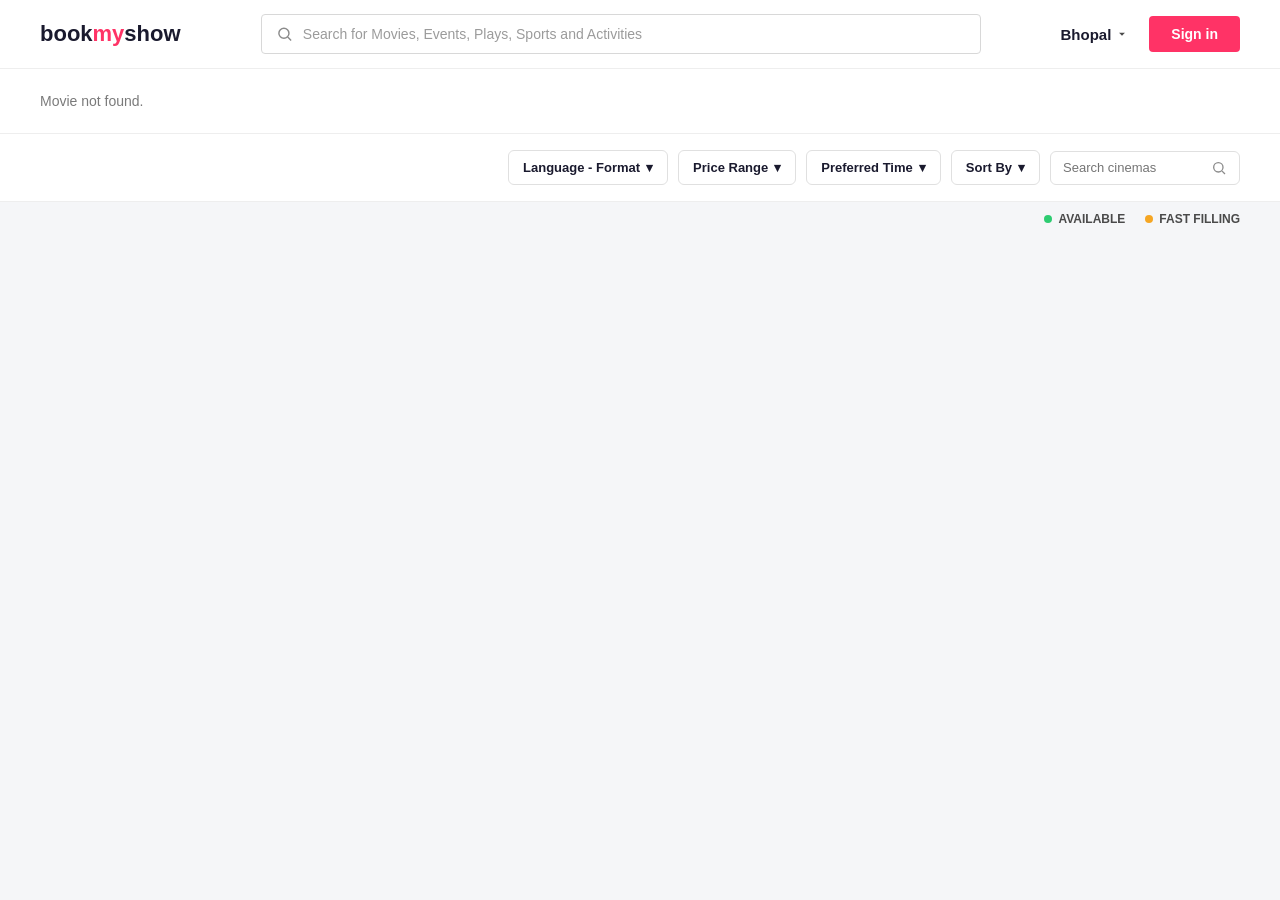
==== book_ticket.html @ 26ef335c "Book_my_show_crud_operation" ====
<!DOCTYPE html>
<html lang="en">
<head>
<meta charset="UTF-8">
<meta name="viewport" content="width=device-width, initial-scale=1.0">
<title>Book Tickets - BookMyShow</title>
<link rel="stylesheet" href="index.css">
<link rel="stylesheet" href="book_ticket.css">
</head>
<body>

  <!-- Top Header -->
  <header class="top-header">
    <div class="logo">
      book<span class="logo-highlight">my</span>show
    </div>

    <div class="search-bar">
      <svg class="search-icon" viewBox="0 0 24 24" width="18" height="18">
        <path fill="none" stroke="#8b8b8b" stroke-width="2" d="M21 21l-4.35-4.35m1.35-5.65a7 7 0 1 1-14 0 7 7 0 0 1 14 0z"/>
      </svg>
      <input type="text" placeholder="Search for Movies, Events, Plays, Sports and Activities">
    </div>

    <div class="header-right">
      <div class="city-selector">
        Bhopal
        <svg viewBox="0 0 24 24" width="14" height="14">
          <path fill="#4a4a4a" d="M7 10l5 5 5-5z"/>
        </svg>
      </div>
      <button class="signin-btn">Sign in</button>
    </div>
  </header>

  <!-- Movie Info Bar (title, runtime, genre tags) -->
  <section class="movie-info-bar" id="movieInfoBar">
    <p class="loading-text">Loading...</p>
  </section>

  <!-- Date Strip + Filter Row -->
  <section class="booking-controls">
    <div class="date-strip" id="dateStrip">
      <!-- JS: 3 date boxes yahan banenge -->
    </div>

    <div class="filter-row">
      <div class="filter-dropdown" id="langFormatFilter">
        <button class="filter-btn">Language - Format <span class="arrow">&#9662;</span></button>
        <div class="filter-menu"></div>
      </div>

      <div class="filter-dropdown" id="priceFilter">
        <button class="filter-btn">Price Range <span class="arrow">&#9662;</span></button>
        <div class="filter-menu"></div>
      </div>

      <div class="filter-dropdown" id="timeFilter">
        <button class="filter-btn">Preferred Time <span class="arrow">&#9662;</span></button>
        <div class="filter-menu"></div>
      </div>

      <div class="filter-dropdown" id="sortFilter">
        <button class="filter-btn">Sort By <span class="arrow">&#9662;</span></button>
        <div class="filter-menu"></div>
      </div>

      <div class="search-box">
        <input type="text" id="cinemaSearch" placeholder="Search cinemas">
        <svg viewBox="0 0 24 24" width="16" height="16">
          <path fill="none" stroke="#8b8b8b" stroke-width="2" d="M21 21l-4.35-4.35m1.35-5.65a7 7 0 1 1-14 0 7 7 0 0 1 14 0z"/>
        </svg>
      </div>
    </div>
  </section>

  <!-- Legend -->
  <div class="status-legend">
    <span class="legend-item"><span class="dot available"></span> AVAILABLE</span>
    <span class="legend-item"><span class="dot fast-filling"></span> FAST FILLING</span>
  </div>

  <!-- Cinema List -->
  <main class="cinema-list" id="cinemaList">
    <!-- JS: cinema cards yahan banenge -->
  </main>

  <script src="index.js"></script>
  <script src="book_ticket.js"></script>
</body>
</html>
---- index.css ----
* {
  margin: 0;
  padding: 0;
  box-sizing: border-box;
}

body {
  font-family: -apple-system, BlinkMacSystemFont, "Segoe UI", Roboto, Helvetica, Arial, sans-serif;
  background: #f5f6f8;
  color: #1a1a2e;
}

/* ---------- Top Header ---------- */
.top-header {
  display: flex;
  align-items: center;
  justify-content: space-between;
  gap: 24px;
  padding: 14px 40px;
  background: #ffffff;
  border-bottom: 1px solid #eee;
}

.logo {
  font-size: 22px;
  font-weight: 800;
  color: #1a1a2e;
  white-space: nowrap;
}

.logo-highlight {
  color: #ff3366;
}

.search-bar {
  flex: 1;
  max-width: 720px;
  display: flex;
  align-items: center;
  gap: 10px;
  border: 1px solid #d8d8d8;
  border-radius: 4px;
  padding: 10px 14px;
}

.search-bar input {
  border: none;
  outline: none;
  width: 100%;
  font-size: 14px;
  color: #333;
}

.search-bar input::placeholder {
  color: #9b9b9b;
}

.header-right {
  display: flex;
  align-items: center;
  gap: 20px;
  white-space: nowrap;
}

.city-selector {
  display: flex;
  align-items: center;
  gap: 4px;
  font-size: 15px;
  font-weight: 600;
  cursor: pointer;
}

.signin-btn {
  background: #ff3366;
  color: #fff;
  border: none;
  padding: 10px 22px;
  border-radius: 4px;
  font-size: 14px;
  font-weight: 700;
  cursor: pointer;
}

.signin-btn:hover {
  background: #e62958;
}

.hamburger {
  display: flex;
  flex-direction: column;
  gap: 4px;
  cursor: pointer;
}

.hamburger span {
  width: 22px;
  height: 2px;
  background: #333;
  display: block;
}

/* ---------- Sub Nav ---------- */
.sub-nav {
  display: flex;
  align-items: center;
  justify-content: space-between;
  padding: 14px 40px;
  background: #fff;
  border-bottom: 1px solid #eee;
}

.sub-nav ul {
  list-style: none;
  display: flex;
  gap: 32px;
}

.nav-left li {
  font-size: 15px;
  font-weight: 600;
  color: #1a1a2e;
  cursor: pointer;
}

.nav-left li:hover {
  color: #ff3366;
}

.nav-right li {
  font-size: 14px;
  color: #4a4a4a;
  cursor: pointer;
}

.nav-right li:hover {
  color: #ff3366;
}

/* ---------- Main Content ---------- */
.content {
  padding: 30px 40px 60px;
}

.section-title {
  font-size: 26px;
  font-weight: 800;
  margin-bottom: 24px;
  color: #1a1a2e;
}

.carousel-wrapper {
  position: relative;
}

.carousel-arrow {
  position: absolute;
  left: -55px;
  top: 45%;
  transform: translateY(-50%);
  width: 40px;
  height: 40px;
  border-radius: 50%;
  border: none;
  background: rgba(0, 0, 0, 0.55);
  color: #fff;
  font-size: 16px;
  cursor: pointer;
  display: flex;
  align-items: center;
  justify-content: center;
  z-index: 2;
}

.movie-grid {
  display: grid;
  grid-template-columns: repeat(5, 1fr);
  gap: 24px;
}

.movie-card {
  cursor: pointer;
}

.poster-wrap {
  position: relative;
  border-radius: 8px;
  overflow: hidden;
  aspect-ratio: 2 / 3;
  background: #ddd;
}

.poster-wrap img {
  width: 100%;
  height: 100%;
  object-fit: cover;
  display: block;
  transition: transform 0.3s ease;
}

.movie-card:hover .poster-wrap img {
  transform: scale(1.04);
}

.badge {
  position: absolute;
  bottom: 0;
  left: 0;
  right: 0;
  background: rgba(0, 0, 0, 0.75);
  color: #fff;
  font-size: 13px;
  font-weight: 600;
  padding: 8px 10px;
  display: flex;
  align-items: center;
  gap: 6px;
}

.movie-title {
  margin-top: 12px;
  font-size: 16px;
  font-weight: 700;
  color: #1a1a2e;
  line-height: 1.3;
}

.movie-genre {
  margin-top: 4px;
  font-size: 13px;
  color: #7a7a7a;
}

/* ---------- Responsive ---------- */
@media (max-width: 1100px) {
  .movie-grid {
    grid-template-columns: repeat(3, 1fr);
  }
}

@media (max-width: 900px) {
  .top-header {
    flex-wrap: wrap;
    padding: 12px 20px;
  }
  .search-bar {
    order: 3;
    max-width: 100%;
    width: 100%;
  }
  .sub-nav {
    padding: 12px 20px;
    overflow-x: auto;
  }
  .sub-nav ul {
    gap: 18px;
  }
  .content {
    padding: 24px 20px 40px;
  }
  .movie-grid {
    grid-template-columns: repeat(2, 1fr);
    gap: 16px;
  }
  .carousel-arrow {
    display: none;
  }
}

@media (max-width: 480px) {
  .movie-grid {
    grid-template-columns: repeat(2, 1fr);
    gap: 12px;
  }
  .movie-title {
    font-size: 14px;
  }
}
---- book_ticket.css ----
/* ---------- Movie Info Bar ---------- */
.movie-info-bar {
  padding: 24px 40px;
  background: #fff;
  border-bottom: 1px solid #eee;
}

.loading-text {
  color: #7a7a7a;
  font-size: 14px;
}

.info-title {
  font-size: 24px;
  font-weight: 800;
  color: #1a1a2e;
  margin-bottom: 12px;
}

.info-tags {
  display: flex;
  flex-wrap: wrap;
  gap: 10px;
}

.info-pill {
  background: #f5f6f8;
  border: 1px solid #e0e0e0;
  color: #4a4a4a;
  font-size: 13px;
  font-weight: 600;
  padding: 6px 12px;
  border-radius: 20px;
}

/* ---------- Booking Controls (dates + filters) ---------- */
.booking-controls {
  display: flex;
  align-items: center;
  justify-content: space-between;
  flex-wrap: wrap;
  gap: 16px;
  padding: 16px 40px;
  background: #fff;
  border-bottom: 1px solid #eee;
}

.date-strip {
  display: flex;
  gap: 10px;
}

.date-box {
  min-width: 64px;
  text-align: center;
  padding: 8px 10px;
  border-radius: 6px;
  border: 1px solid #e0e0e0;
  cursor: pointer;
  background: #fff;
}

.date-box .day-name {
  font-size: 11px;
  font-weight: 700;
  color: #7a7a7a;
}

.date-box .day-num {
  font-size: 18px;
  font-weight: 800;
  color: #1a1a2e;
  margin: 2px 0;
}

.date-box .month-name {
  font-size: 11px;
  color: #7a7a7a;
}

.date-box.active {
  background: #ff3366;
  border-color: #ff3366;
}

.date-box.active .day-name,
.date-box.active .day-num,
.date-box.active .month-name {
  color: #fff;
}

.filter-row {
  display: flex;
  align-items: center;
  gap: 10px;
  flex-wrap: wrap;
}

.filter-dropdown {
  position: relative;
}

.filter-btn {
  background: #fff;
  border: 1px solid #e0e0e0;
  border-radius: 6px;
  padding: 9px 14px;
  font-size: 13px;
  font-weight: 600;
  color: #1a1a2e;
  cursor: pointer;
  display: flex;
  align-items: center;
  gap: 6px;
}

.filter-btn:hover {
  border-color: #ff3366;
}

.filter-menu {
  position: absolute;
  top: calc(100% + 6px);
  left: 0;
  min-width: 180px;
  background: #fff;
  border: 1px solid #e0e0e0;
  border-radius: 8px;
  box-shadow: 0 6px 20px rgba(0,0,0,0.1);
  padding: 8px;
  display: none;
  z-index: 10;
}

.filter-dropdown.open .filter-menu {
  display: block;
}

.filter-menu label {
  display: flex;
  align-items: center;
  gap: 8px;
  font-size: 13px;
  color: #4a4a4a;
  padding: 6px 4px;
  cursor: pointer;
}

.search-box {
  display: flex;
  align-items: center;
  gap: 8px;
  border: 1px solid #e0e0e0;
  border-radius: 6px;
  padding: 8px 12px;
}

.search-box input {
  border: none;
  outline: none;
  font-size: 13px;
  width: 140px;
}

/* ---------- Status Legend ---------- */
.status-legend {
  display: flex;
  justify-content: flex-end;
  gap: 20px;
  padding: 10px 40px;
  font-size: 12px;
  font-weight: 600;
  color: #4a4a4a;
}

.legend-item {
  display: flex;
  align-items: center;
  gap: 6px;
}

.dot {
  width: 8px;
  height: 8px;
  border-radius: 50%;
}

.dot.available {
  background: #2ecc71;
}

.dot.fast-filling {
  background: #f5a623;
}

/* ---------- Cinema List ---------- */
.cinema-list {
  padding: 10px 40px 60px;
}

.cinema-card {
  background: #fff;
  border-radius: 8px;
  padding: 20px;
  margin-bottom: 16px;
  box-shadow: 0 1px 4px rgba(0,0,0,0.06);
}

.cinema-header {
  display: flex;
  justify-content: space-between;
  align-items: flex-start;
  margin-bottom: 14px;
}

.cinema-name {
  font-size: 16px;
  font-weight: 700;
  color: #1a1a2e;
}

.cinema-cancellation {
  font-size: 12px;
  color: #7a7a7a;
  margin-top: 2px;
}

.showtime-row {
  display: flex;
  flex-wrap: wrap;
  gap: 14px;
}

/* ---------- Showtime button + hover tooltip ---------- */
.showtime-wrap {
  position: relative;
}

.showtime-btn {
  border: 1.5px solid #2ecc71;
  color: #1a1a2e;
  background: #fff;
  padding: 8px 16px;
  border-radius: 6px;
  font-size: 13px;
  font-weight: 700;
  cursor: pointer;
}

.showtime-btn.fastFilling {
  border-color: #f5a623;
  color: #f5a623;
}

.showtime-btn.available {
  border-color: #2ecc71;
  color: #1a1a2e;
}

/* tooltip: default hidden */
.price-tooltip {
  position: absolute;
  bottom: calc(100% + 8px);
  left: 50%;
  transform: translateX(-50%);
  background: #1a1a2e;
  color: #fff;
  border-radius: 6px;
  padding: 10px 14px;
  font-size: 12px;
  white-space: nowrap;
  box-shadow: 0 6px 16px rgba(0,0,0,0.25);
  opacity: 0;
  visibility: hidden;
  transition: opacity 0.15s ease;
  z-index: 20;
}

/* small arrow under tooltip */
.price-tooltip::after {
  content: "";
  position: absolute;
  top: 100%;
  left: 50%;
  transform: translateX(-50%);
  border: 6px solid transparent;
  border-top-color: #1a1a2e;
}

.price-tooltip .price-row {
  display: flex;
  justify-content: space-between;
  gap: 16px;
  padding: 3px 0;
}

/* show tooltip on hover of the wrapping element */
.showtime-wrap:hover .price-tooltip {
  opacity: 1;
  visibility: visible;
}

/* ---------- Responsive ---------- */
@media (max-width: 800px) {
  .movie-info-bar, .booking-controls, .status-legend, .cinema-list {
    padding-left: 20px;
    padding-right: 20px;
  }
  .booking-controls {
    flex-direction: column;
    align-items: flex-start;
  }
  .filter-row {
    width: 100%;
    overflow-x: auto;
  }
}
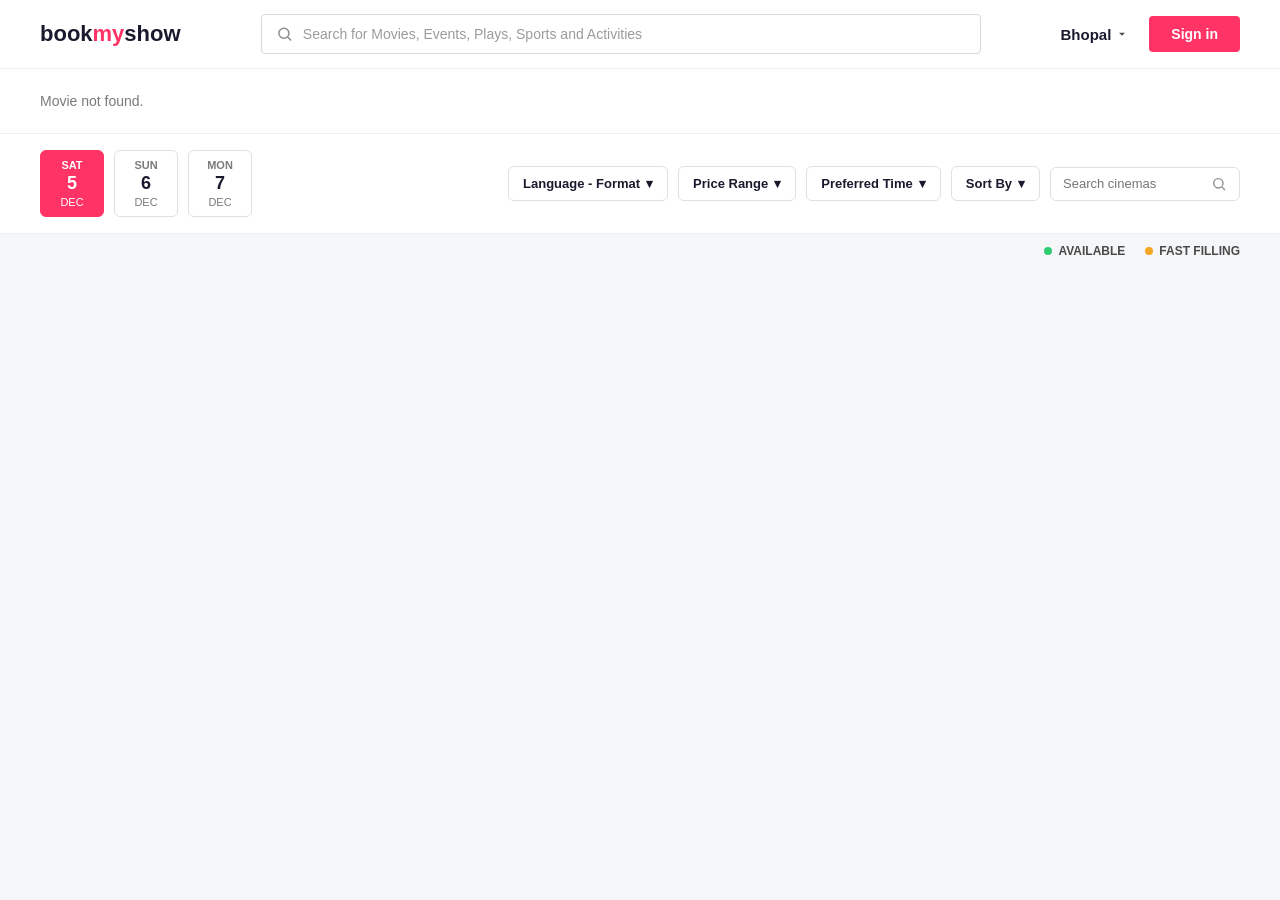
==== commit 4745d29b: "Book-my-show" ====
--- a/book_ticket.html
+++ b/book_ticket.html
@@ -47,7 +47,14 @@
     <div class="filter-row">
       <div class="filter-dropdown" id="langFormatFilter">
         <button class="filter-btn">Language - Format <span class="arrow">&#9662;</span></button>
-        <div class="filter-menu"></div>
+        <div class="filter-menu">
+           <label><input type="checkbox" data-language="Hindi"> Hindi</label>
+            <label><input type="checkbox" data-language="English"> English</label>
+            <hr>
+            <label><input type="checkbox" data-format="2D"> 2D</label>
+            <label><input type="checkbox" data-format="IMAX"> IMAX</label>
+            <label><input type="checkbox" data-format="3D"> 3D</label>
+        </div>
       </div>
 
       <div class="filter-dropdown" id="priceFilter">
@@ -62,7 +69,12 @@
 
       <div class="filter-dropdown" id="sortFilter">
         <button class="filter-btn">Sort By <span class="arrow">&#9662;</span></button>
-        <div class="filter-menu"></div>
+        <div class="filter-menu">
+          <label data-sort="rating-high">Rating: High to Low</label>
+          <label data-sort="price-low">Price: Low to High</label>
+          <label data-sort="price-high">Price: High to Low</label>
+
+        </div>
       </div>
 
       <div class="search-box">
